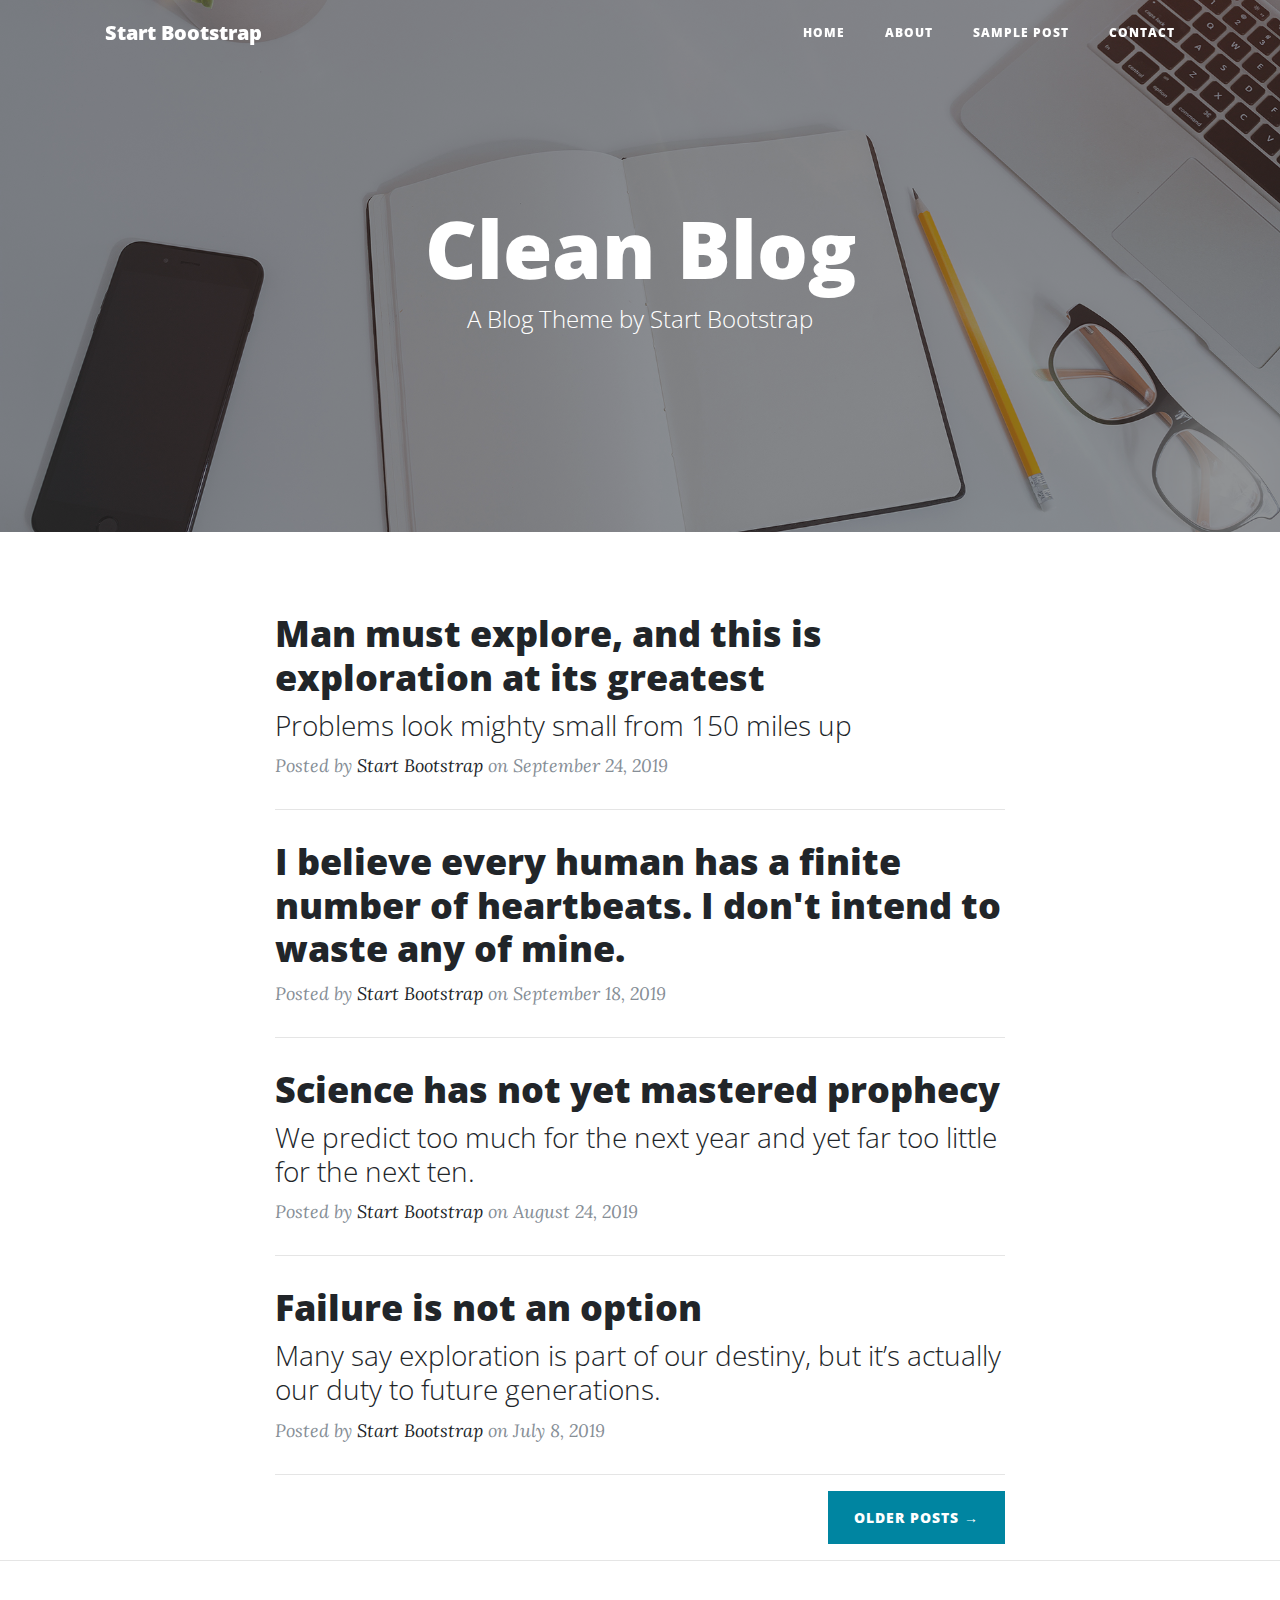
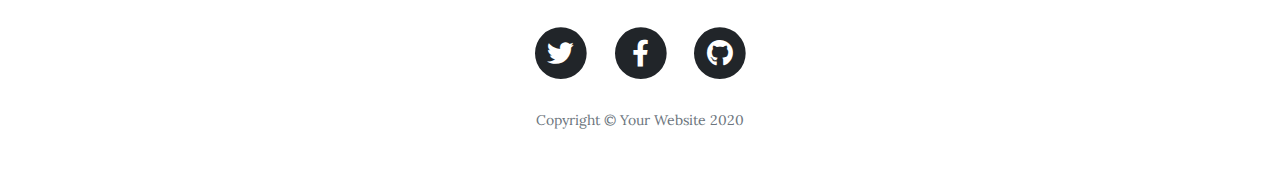
==== index.html @ 5bae2bae "init commit" ====
<!DOCTYPE html>
<html lang="en">

<head>

  <meta charset="utf-8">
  <meta name="viewport" content="width=device-width, initial-scale=1, shrink-to-fit=no">
  <meta name="description" content="">
  <meta name="author" content="">

  <title>Clean Blog - Start Bootstrap Theme</title>

  <!-- Bootstrap core CSS -->
  <link href="vendor/bootstrap/css/bootstrap.min.css" rel="stylesheet">

  <!-- Custom fonts for this template -->
  <link href="vendor/fontawesome-free/css/all.min.css" rel="stylesheet" type="text/css">
  <link href='https://fonts.googleapis.com/css?family=Lora:400,700,400italic,700italic' rel='stylesheet' type='text/css'>
  <link href='https://fonts.googleapis.com/css?family=Open+Sans:300italic,400italic,600italic,700italic,800italic,400,300,600,700,800' rel='stylesheet' type='text/css'>

  <!-- Custom styles for this template -->
  <link href="css/clean-blog.min.css" rel="stylesheet">

</head>

<body>

  <!-- Navigation -->
  <nav class="navbar navbar-expand-lg navbar-light fixed-top" id="mainNav">
    <div class="container">
      <a class="navbar-brand" href="index.html">Start Bootstrap</a>
      <button class="navbar-toggler navbar-toggler-right" type="button" data-toggle="collapse" data-target="#navbarResponsive" aria-controls="navbarResponsive" aria-expanded="false" aria-label="Toggle navigation">
        Menu
        <i class="fas fa-bars"></i>
      </button>
      <div class="collapse navbar-collapse" id="navbarResponsive">
        <ul class="navbar-nav ml-auto">
          <li class="nav-item">
            <a class="nav-link" href="index.html">Home</a>
          </li>
          <li class="nav-item">
            <a class="nav-link" href="about.html">About</a>
          </li>
          <li class="nav-item">
            <a class="nav-link" href="post.html">Sample Post</a>
          </li>
          <li class="nav-item">
            <a class="nav-link" href="contact.html">Contact</a>
          </li>
        </ul>
      </div>
    </div>
  </nav>

  <!-- Page Header -->
  <header class="masthead" style="background-image: url('img/home-bg.jpg')">
    <div class="overlay"></div>
    <div class="container">
      <div class="row">
        <div class="col-lg-8 col-md-10 mx-auto">
          <div class="site-heading">
            <h1>Clean Blog</h1>
            <span class="subheading">A Blog Theme by Start Bootstrap</span>
          </div>
        </div>
      </div>
    </div>
  </header>

  <!-- Main Content -->
  <div class="container">
    <div class="row">
      <div class="col-lg-8 col-md-10 mx-auto">
        <div class="post-preview">
          <a href="post.html">
            <h2 class="post-title">
              Man must explore, and this is exploration at its greatest
            </h2>
            <h3 class="post-subtitle">
              Problems look mighty small from 150 miles up
            </h3>
          </a>
          <p class="post-meta">Posted by
            <a href="#">Start Bootstrap</a>
            on September 24, 2019</p>
        </div>
        <hr>
        <div class="post-preview">
          <a href="post.html">
            <h2 class="post-title">
              I believe every human has a finite number of heartbeats. I don't intend to waste any of mine.
            </h2>
          </a>
          <p class="post-meta">Posted by
            <a href="#">Start Bootstrap</a>
            on September 18, 2019</p>
        </div>
        <hr>
        <div class="post-preview">
          <a href="post.html">
            <h2 class="post-title">
              Science has not yet mastered prophecy
            </h2>
            <h3 class="post-subtitle">
              We predict too much for the next year and yet far too little for the next ten.
            </h3>
          </a>
          <p class="post-meta">Posted by
            <a href="#">Start Bootstrap</a>
            on August 24, 2019</p>
        </div>
        <hr>
        <div class="post-preview">
          <a href="post.html">
            <h2 class="post-title">
              Failure is not an option
            </h2>
            <h3 class="post-subtitle">
              Many say exploration is part of our destiny, but it’s actually our duty to future generations.
            </h3>
          </a>
          <p class="post-meta">Posted by
            <a href="#">Start Bootstrap</a>
            on July 8, 2019</p>
        </div>
        <hr>
        <!-- Pager -->
        <div class="clearfix">
          <a class="btn btn-primary float-right" href="#">Older Posts &rarr;</a>
        </div>
      </div>
    </div>
  </div>

  <hr>

  <!-- Footer -->
  <footer>
    <div class="container">
      <div class="row">
        <div class="col-lg-8 col-md-10 mx-auto">
          <ul class="list-inline text-center">
            <li class="list-inline-item">
              <a href="#">
                <span class="fa-stack fa-lg">
                  <i class="fas fa-circle fa-stack-2x"></i>
                  <i class="fab fa-twitter fa-stack-1x fa-inverse"></i>
                </span>
              </a>
            </li>
            <li class="list-inline-item">
              <a href="#">
                <span class="fa-stack fa-lg">
                  <i class="fas fa-circle fa-stack-2x"></i>
                  <i class="fab fa-facebook-f fa-stack-1x fa-inverse"></i>
                </span>
              </a>
            </li>
            <li class="list-inline-item">
              <a href="#">
                <span class="fa-stack fa-lg">
                  <i class="fas fa-circle fa-stack-2x"></i>
                  <i class="fab fa-github fa-stack-1x fa-inverse"></i>
                </span>
              </a>
            </li>
          </ul>
          <p class="copyright text-muted">Copyright &copy; Your Website 2020</p>
        </div>
      </div>
    </div>
  </footer>

  <!-- Bootstrap core JavaScript -->
  <script src="vendor/jquery/jquery.min.js"></script>
  <script src="vendor/bootstrap/js/bootstrap.bundle.min.js"></script>

  <!-- Custom scripts for this template -->
  <script src="js/clean-blog.min.js"></script>

</body>

</html>
---- css/clean-blog.min.css ----
/*!
 * Start Bootstrap - Clean Blog v5.0.10 (https://startbootstrap.com/theme/clean-blog)
 * Copyright 2013-2020 Start Bootstrap
 * Licensed under MIT (https://github.com/StartBootstrap/startbootstrap-clean-blog/blob/master/LICENSE)
 */body{font-size:20px;color:#212529;font-family:Lora,'Times New Roman',serif}p{line-height:1.5;margin:30px 0}p a{text-decoration:underline}h1,h2,h3,h4,h5,h6{font-weight:800;font-family:'Open Sans','Helvetica Neue',Helvetica,Arial,sans-serif}a{color:#212529;transition:all .2s}a:focus,a:hover{color:#0085a1}blockquote{font-style:italic;color:#868e96}.section-heading{font-size:36px;font-weight:700;margin-top:60px}.caption{font-size:14px;font-style:italic;display:block;margin:0;padding:10px;text-align:center;border-bottom-right-radius:5px;border-bottom-left-radius:5px}::-moz-selection{color:#fff;background:#0085a1;text-shadow:none}::selection{color:#fff;background:#0085a1;text-shadow:none}img::-moz-selection{color:#fff;background:0 0}img::selection{color:#fff;background:0 0}img::-moz-selection{color:#fff;background:0 0}#mainNav{position:absolute;border-bottom:1px solid #e9ecef;background-color:#fff;font-family:'Open Sans','Helvetica Neue',Helvetica,Arial,sans-serif}#mainNav .navbar-brand{font-weight:800;color:#343a40}#mainNav .navbar-toggler{font-size:12px;font-weight:800;padding:13px;text-transform:uppercase;color:#343a40}#mainNav .navbar-nav>li.nav-item>a{font-size:12px;font-weight:800;letter-spacing:1px;text-transform:uppercase}@media only screen and (min-width:992px){#mainNav{border-bottom:1px solid transparent;background:0 0}#mainNav .navbar-brand{padding:10px 20px;color:#fff}#mainNav .navbar-brand:focus,#mainNav .navbar-brand:hover{color:rgba(255,255,255,.8)}#mainNav .navbar-nav>li.nav-item>a{padding:10px 20px;color:#fff}#mainNav .navbar-nav>li.nav-item>a:focus,#mainNav .navbar-nav>li.nav-item>a:hover{color:rgba(255,255,255,.8)}}@media only screen and (min-width:992px){#mainNav{transition:background-color .2s;transform:translate3d(0,0,0);-webkit-backface-visibility:hidden;backface-visibility:hidden}#mainNav.is-fixed{position:fixed;top:-67px;transition:transform .2s;border-bottom:1px solid #fff;background-color:rgba(255,255,255,.9)}#mainNav.is-fixed .navbar-brand{color:#212529}#mainNav.is-fixed .navbar-brand:focus,#mainNav.is-fixed .navbar-brand:hover{color:#0085a1}#mainNav.is-fixed .navbar-nav>li.nav-item>a{color:#212529}#mainNav.is-fixed .navbar-nav>li.nav-item>a:focus,#mainNav.is-fixed .navbar-nav>li.nav-item>a:hover{color:#0085a1}#mainNav.is-visible{transform:translate3d(0,100%,0)}}header.masthead{margin-bottom:50px;background:no-repeat center center;background-color:#868e96;background-attachment:scroll;position:relative;background-size:cover}header.masthead .overlay{position:absolute;top:0;left:0;height:100%;width:100%;background-color:#212529;opacity:.5}header.masthead .page-heading,header.masthead .post-heading,header.masthead .site-heading{padding:200px 0 150px;color:#fff}@media only screen and (min-width:768px){header.masthead .page-heading,header.masthead .post-heading,header.masthead .site-heading{padding:200px 0}}header.masthead .page-heading,header.masthead .site-heading{text-align:center}header.masthead .page-heading h1,header.masthead .site-heading h1{font-size:50px;margin-top:0}header.masthead .page-heading .subheading,header.masthead .site-heading .subheading{font-size:24px;font-weight:300;line-height:1.1;display:block;margin:10px 0 0;font-family:'Open Sans','Helvetica Neue',Helvetica,Arial,sans-serif}@media only screen and (min-width:768px){header.masthead .page-heading h1,header.masthead .site-heading h1{font-size:80px}}header.masthead .post-heading h1{font-size:35px}header.masthead .post-heading .meta,header.masthead .post-heading .subheading{line-height:1.1;display:block}header.masthead .post-heading .subheading{font-size:24px;font-weight:600;margin:10px 0 30px;font-family:'Open Sans','Helvetica Neue',Helvetica,Arial,sans-serif}header.masthead .post-heading .meta{font-size:20px;font-weight:300;font-style:italic;font-family:Lora,'Times New Roman',serif}header.masthead .post-heading .meta a{color:#fff}@media only screen and (min-width:768px){header.masthead .post-heading h1{font-size:55px}header.masthead .post-heading .subheading{font-size:30px}}.post-preview>a{color:#212529}.post-preview>a:focus,.post-preview>a:hover{text-decoration:none;color:#0085a1}.post-preview>a>.post-title{font-size:30px;margin-top:30px;margin-bottom:10px}.post-preview>a>.post-subtitle{font-weight:300;margin:0 0 10px}.post-preview>.post-meta{font-size:18px;font-style:italic;margin-top:0;color:#868e96}.post-preview>.post-meta>a{text-decoration:none;color:#212529}.post-preview>.post-meta>a:focus,.post-preview>.post-meta>a:hover{text-decoration:underline;color:#0085a1}@media only screen and (min-width:768px){.post-preview>a>.post-title{font-size:36px}}.floating-label-form-group{font-size:14px;position:relative;margin-bottom:0;padding-bottom:.5em;border-bottom:1px solid #dee2e6}.floating-label-form-group input,.floating-label-form-group textarea{font-size:1.5em;position:relative;z-index:1;padding:0;resize:none;border:none;border-radius:0;background:0 0;box-shadow:none!important;font-family:Lora,'Times New Roman',serif}.floating-label-form-group input::-webkit-input-placeholder,.floating-label-form-group textarea::-webkit-input-placeholder{color:#868e96;font-family:Lora,'Times New Roman',serif}.floating-label-form-group label{font-size:.85em;line-height:1.764705882em;position:relative;z-index:0;top:2em;display:block;margin:0;transition:top .3s ease,opacity .3s ease;opacity:0}.floating-label-form-group .help-block{margin:15px 0}.floating-label-form-group-with-value label{top:0;opacity:1}.floating-label-form-group-with-focus label{color:#0085a1}form .form-group:first-child .floating-label-form-group{border-top:1px solid #dee2e6}footer{padding:50px 0 65px}footer .list-inline{margin:0;padding:0}footer .copyright{font-size:14px;margin-bottom:0;text-align:center}.btn{font-size:14px;font-weight:800;padding:15px 25px;letter-spacing:1px;text-transform:uppercase;border-radius:0;font-family:'Open Sans','Helvetica Neue',Helvetica,Arial,sans-serif}.btn-primary{background-color:#0085a1;border-color:#0085a1}.btn-primary:active,.btn-primary:focus,.btn-primary:hover{color:#fff;background-color:#00657b!important;border-color:#00657b!important}.btn-lg{font-size:16px;padding:25px 35px}
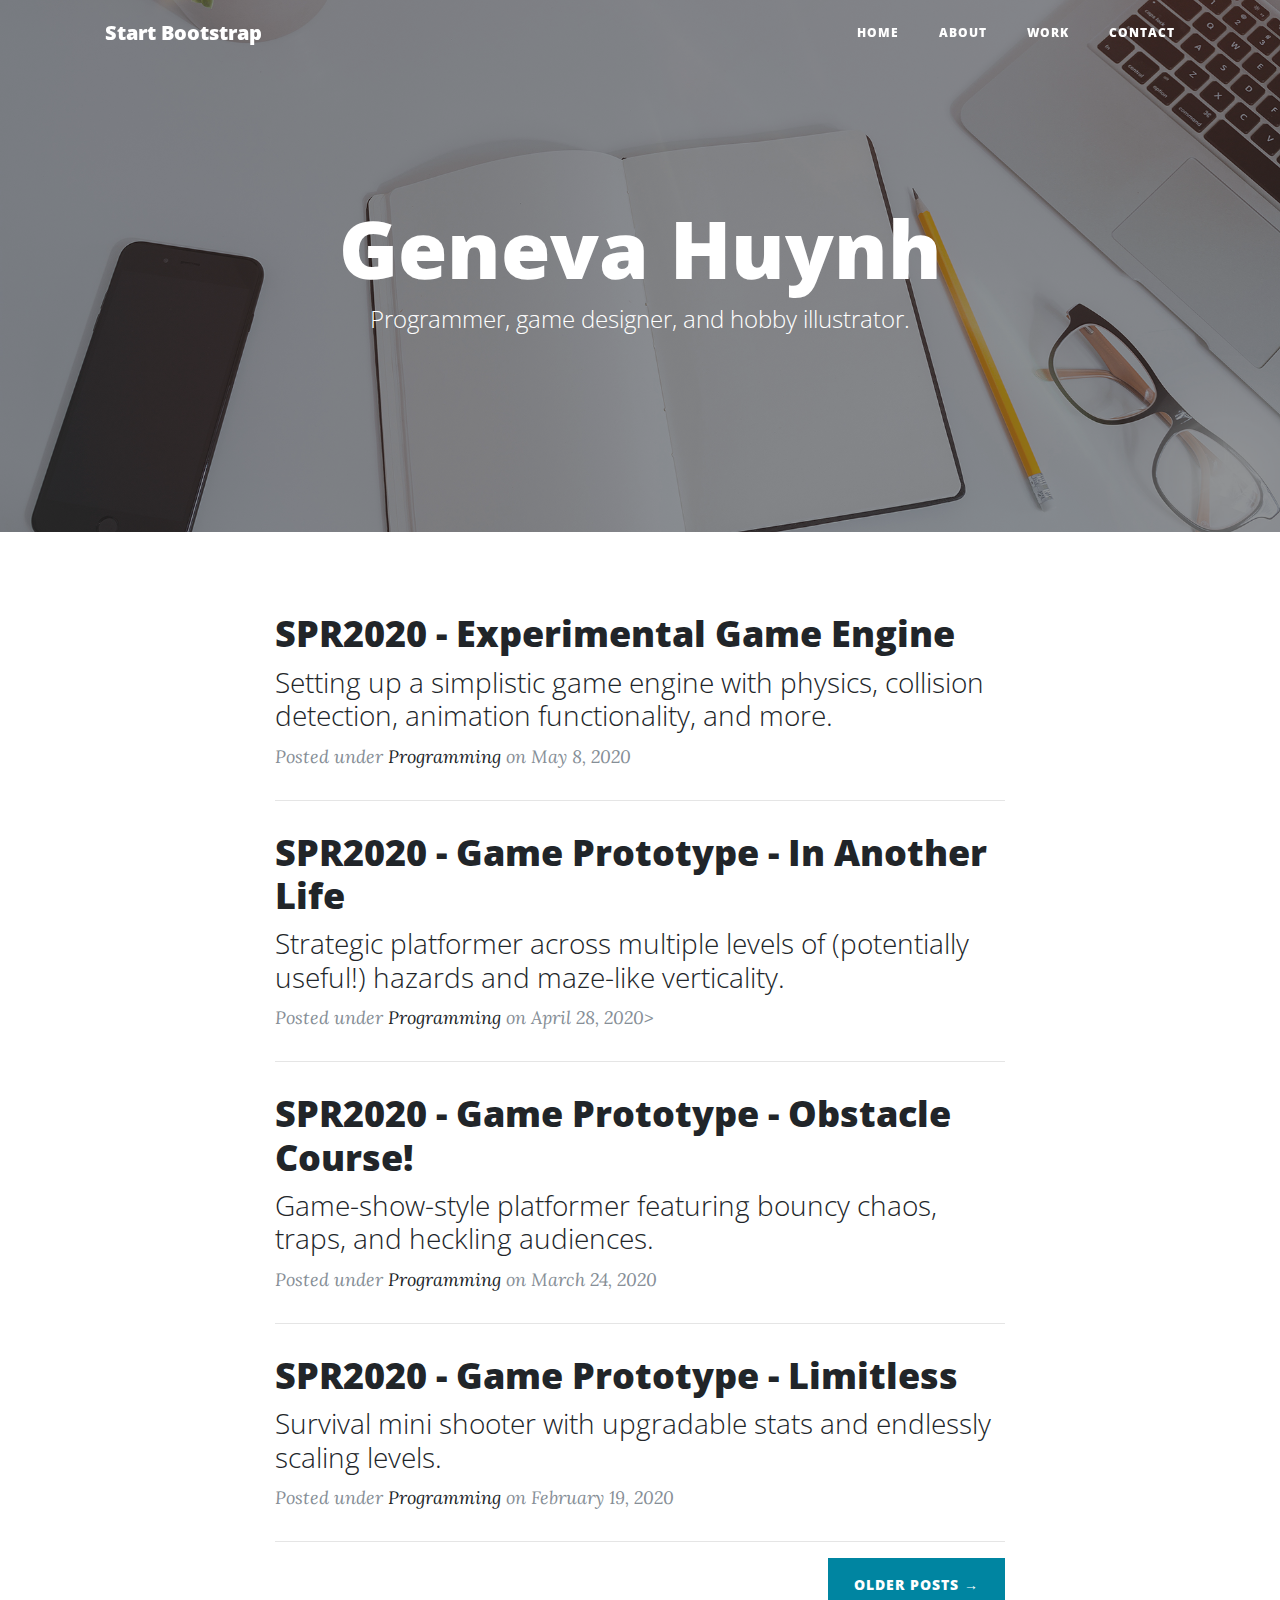
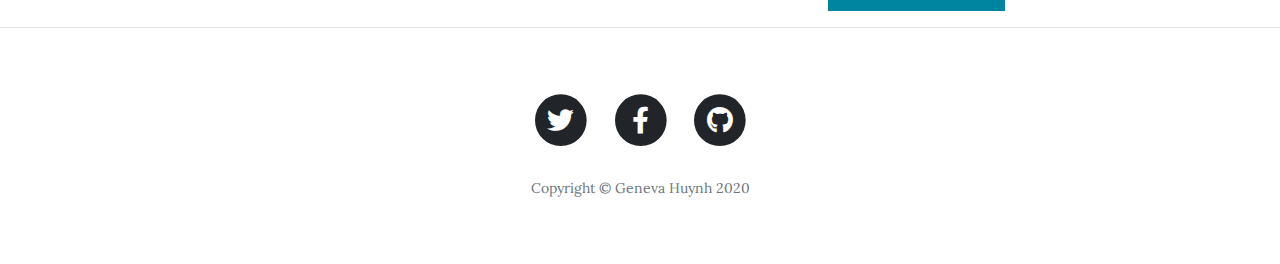
==== commit dc11a51f: "update" ====
--- a/index.html
+++ b/index.html
@@ -8,7 +8,7 @@
   <meta name="description" content="">
   <meta name="author" content="">
 
-  <title>Clean Blog - Start Bootstrap Theme</title>
+  <title>Geneva Huynh PF - Home</title>
 
   <!-- Bootstrap core CSS -->
   <link href="vendor/bootstrap/css/bootstrap.min.css" rel="stylesheet">
@@ -42,7 +42,7 @@
             <a class="nav-link" href="about.html">About</a>
           </li>
           <li class="nav-item">
-            <a class="nav-link" href="post.html">Sample Post</a>
+            <a class="nav-link" href="post.html">Work</a>
           </li>
           <li class="nav-item">
             <a class="nav-link" href="contact.html">Contact</a>
@@ -59,8 +59,8 @@
       <div class="row">
         <div class="col-lg-8 col-md-10 mx-auto">
           <div class="site-heading">
-            <h1>Clean Blog</h1>
-            <span class="subheading">A Blog Theme by Start Bootstrap</span>
+            <h1>Geneva Huynh</h1>
+            <span class="subheading">Programmer, game designer, and hobby illustrator.</span>
           </div>
         </div>
       </div>
@@ -71,62 +71,68 @@
   <div class="container">
     <div class="row">
       <div class="col-lg-8 col-md-10 mx-auto">
+        <div>
+        <!-- Temporary holder for a title section: 'Recent Projects'-->
+        </div>
         <div class="post-preview">
           <a href="post.html">
             <h2 class="post-title">
-              Man must explore, and this is exploration at its greatest
+              SPR2020 - Experimental Game Engine
             </h2>
             <h3 class="post-subtitle">
-              Problems look mighty small from 150 miles up
+              Setting up a simplistic game engine with physics, collision detection, animation functionality, and more.
             </h3>
           </a>
-          <p class="post-meta">Posted by
-            <a href="#">Start Bootstrap</a>
-            on September 24, 2019</p>
+          <p class="post-meta">Posted under
+            <a href="#">Programming</a>
+            on May 8, 2020</p>
         </div>
         <hr>
         <div class="post-preview">
           <a href="post.html">
             <h2 class="post-title">
-              I believe every human has a finite number of heartbeats. I don't intend to waste any of mine.
+              SPR2020 - Game Prototype - In Another Life
             </h2>
+            <h3 class="post-subtitle">
+              Strategic platformer across multiple levels of (potentially useful!) hazards and maze-like verticality.
+            </h3>
           </a>
-          <p class="post-meta">Posted by
-            <a href="#">Start Bootstrap</a>
-            on September 18, 2019</p>
+          <p class="post-meta">Posted under
+            <a href="#">Programming</a>
+            on April 28, 2020></p>
         </div>
         <hr>
         <div class="post-preview">
           <a href="post.html">
             <h2 class="post-title">
-              Science has not yet mastered prophecy
+              SPR2020 - Game Prototype - Obstacle Course!
             </h2>
             <h3 class="post-subtitle">
-              We predict too much for the next year and yet far too little for the next ten.
+              Game-show-style platformer featuring bouncy chaos, traps, and heckling audiences.
             </h3>
           </a>
-          <p class="post-meta">Posted by
-            <a href="#">Start Bootstrap</a>
-            on August 24, 2019</p>
+          <p class="post-meta">Posted under
+            <a href="#">Programming</a>
+            on March 24, 2020</p>
         </div>
         <hr>
         <div class="post-preview">
           <a href="post.html">
             <h2 class="post-title">
-              Failure is not an option
+              SPR2020 - Game Prototype - Limitless
             </h2>
             <h3 class="post-subtitle">
-              Many say exploration is part of our destiny, but it’s actually our duty to future generations.
+              Survival mini shooter with upgradable stats and endlessly scaling levels.
             </h3>
           </a>
-          <p class="post-meta">Posted by
-            <a href="#">Start Bootstrap</a>
-            on July 8, 2019</p>
+          <p class="post-meta">Posted under
+            <a href="#">Programming</a>
+            on February 19, 2020</p>
         </div>
         <hr>
         <!-- Pager -->
         <div class="clearfix">
-          <a class="btn btn-primary float-right" href="#">Older Posts &rarr;</a>
+          <a class="btn btn-primary float-right" href="post.html">Older Posts &rarr;</a>
         </div>
       </div>
     </div>
@@ -165,7 +171,7 @@
               </a>
             </li>
           </ul>
-          <p class="copyright text-muted">Copyright &copy; Your Website 2020</p>
+          <p class="copyright text-muted">Copyright &copy; Geneva Huynh 2020</p>
         </div>
       </div>
     </div>
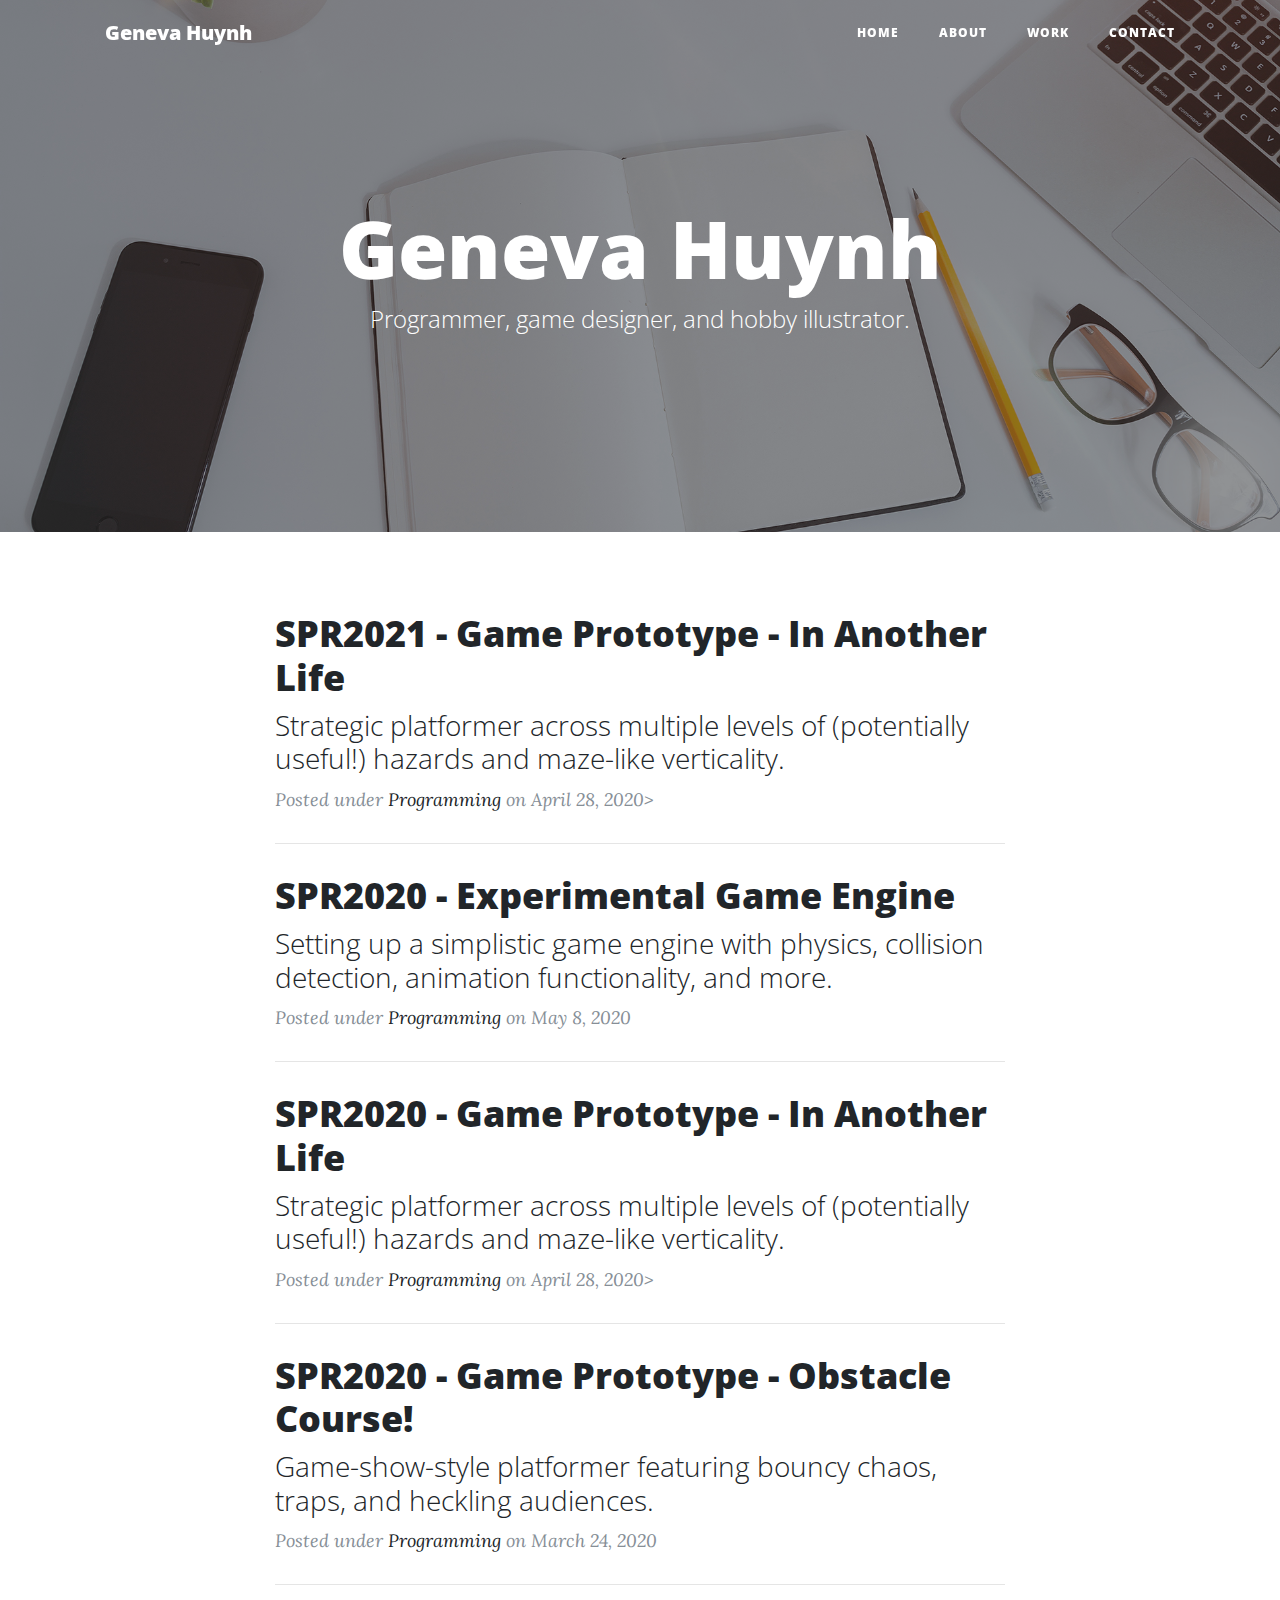
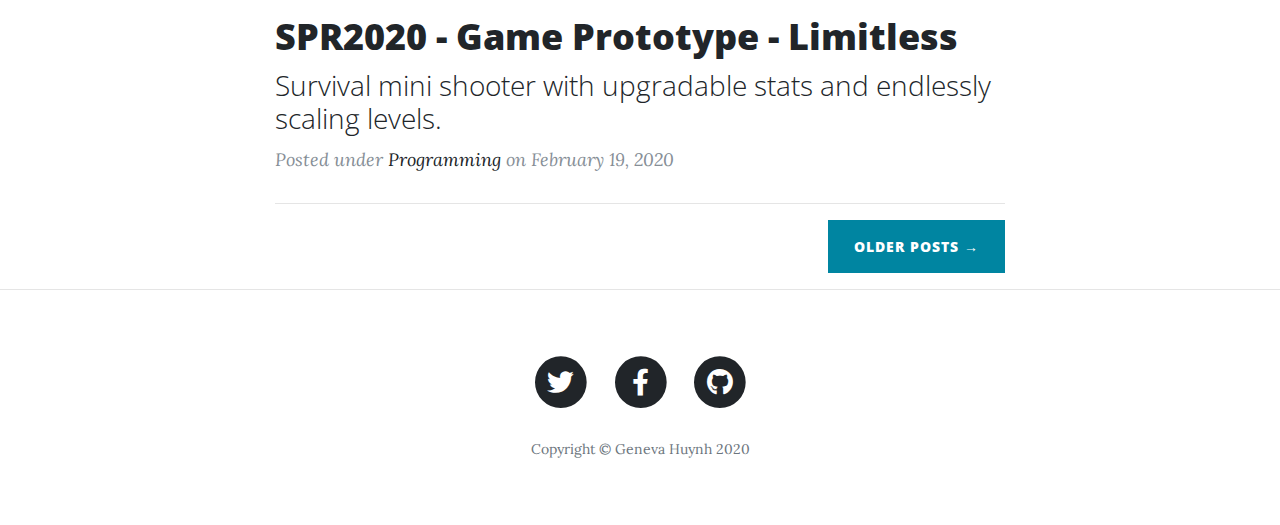
==== commit bd8847e2: "update posts" ====
--- a/index.html
+++ b/index.html
@@ -28,7 +28,7 @@
   <!-- Navigation -->
   <nav class="navbar navbar-expand-lg navbar-light fixed-top" id="mainNav">
     <div class="container">
-      <a class="navbar-brand" href="index.html">Start Bootstrap</a>
+      <a class="navbar-brand" href="index.html">Geneva Huynh</a>
       <button class="navbar-toggler navbar-toggler-right" type="button" data-toggle="collapse" data-target="#navbarResponsive" aria-controls="navbarResponsive" aria-expanded="false" aria-label="Toggle navigation">
         Menu
         <i class="fas fa-bars"></i>
@@ -77,6 +77,20 @@
         <div class="post-preview">
           <a href="post.html">
             <h2 class="post-title">
+              SPR2021 - Game Prototype - In Another Life
+            </h2>
+            <h3 class="post-subtitle">
+              Strategic platformer across multiple levels of (potentially useful!) hazards and maze-like verticality.
+            </h3>
+          </a>
+          <p class="post-meta">Posted under
+            <a href="#">Programming</a>
+            on April 28, 2020></p>
+        </div>
+        <hr>
+        <div class="post-preview">
+          <a href="SPR2020_Game_Engine.html">
+            <h2 class="post-title">
               SPR2020 - Experimental Game Engine
             </h2>
             <h3 class="post-subtitle">
@@ -89,7 +103,7 @@
         </div>
         <hr>
         <div class="post-preview">
-          <a href="post.html">
+          <a href="SPR2020_In_Another_Life.html">
             <h2 class="post-title">
               SPR2020 - Game Prototype - In Another Life
             </h2>
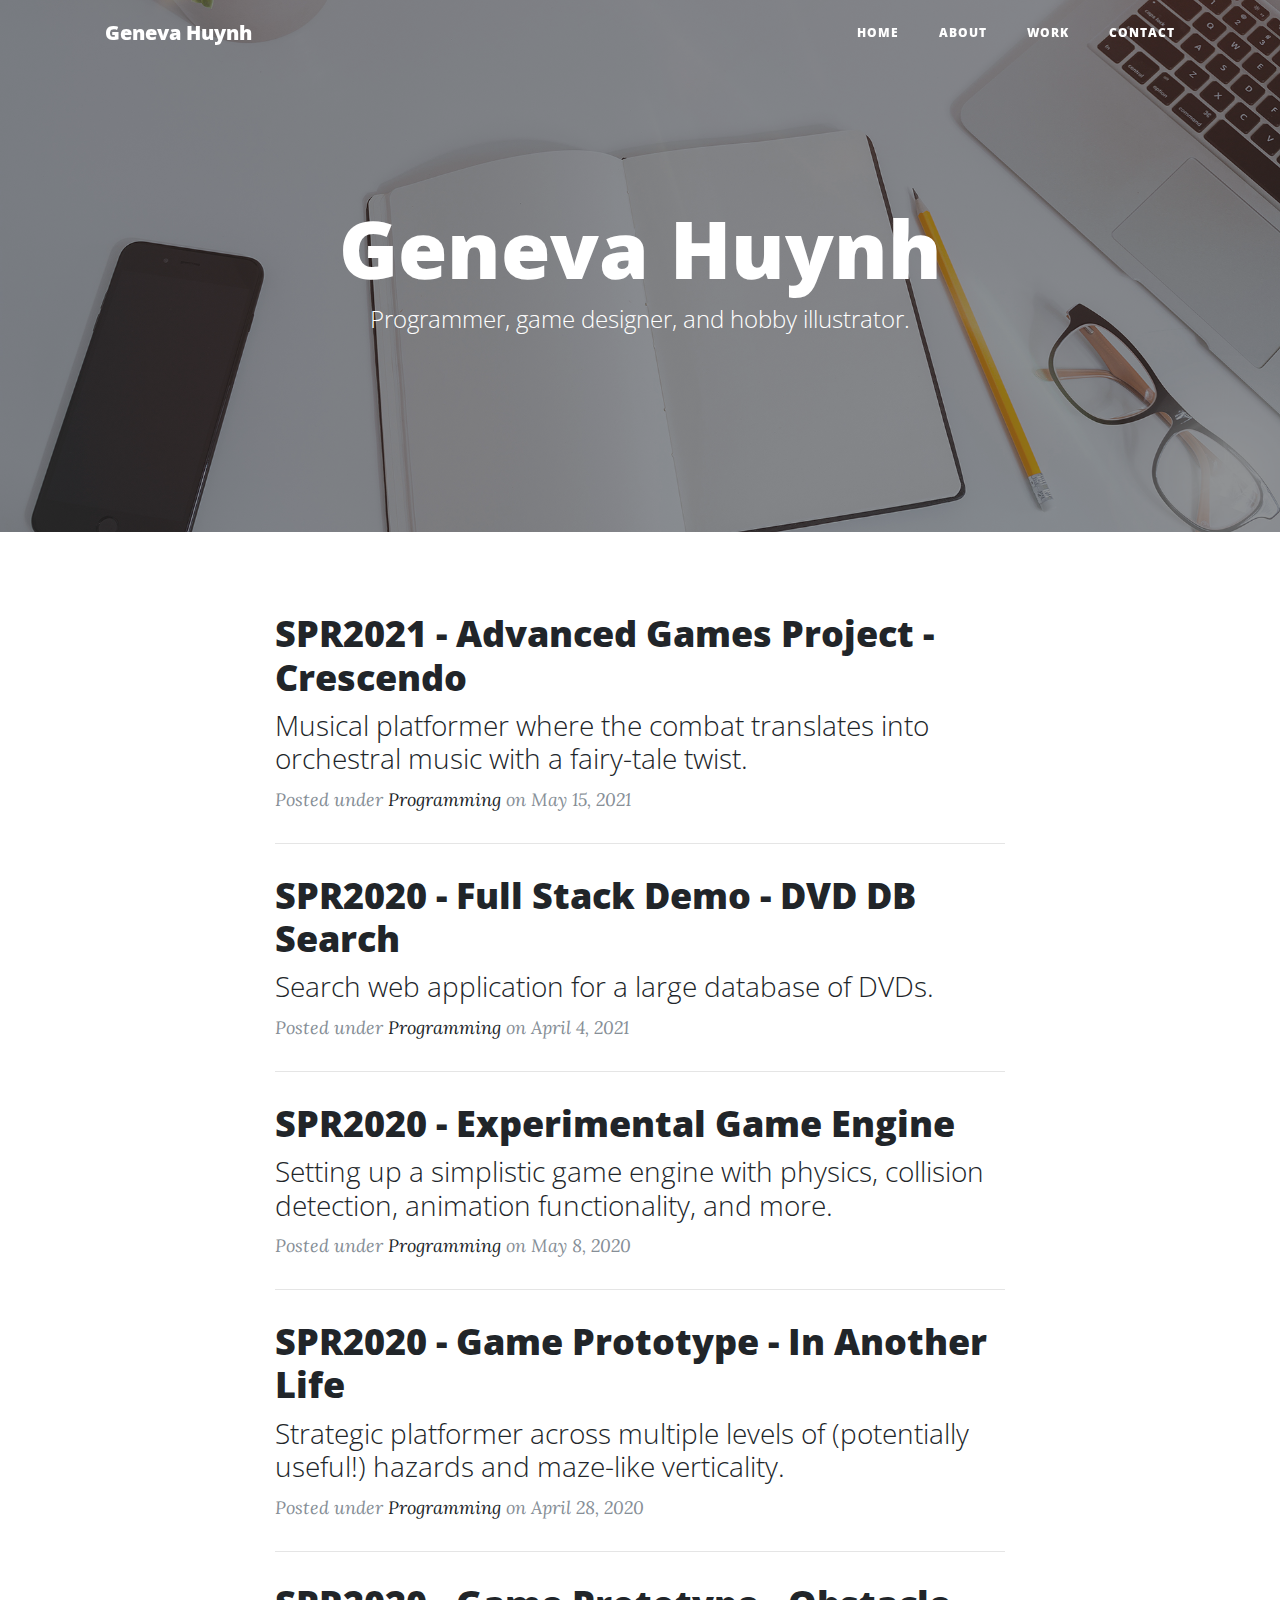
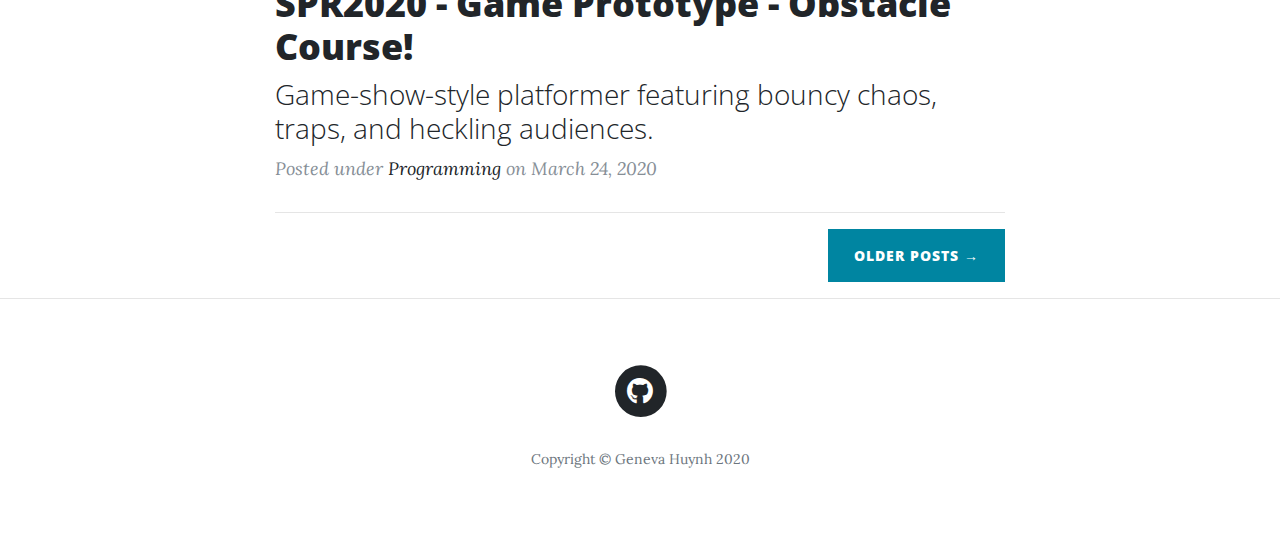
==== commit 419dca32: "update" ====
--- a/index.html
+++ b/index.html
@@ -75,64 +75,79 @@
         <!-- Temporary holder for a title section: 'Recent Projects'-->
         </div>
         <div class="post-preview">
+          <a href="SPR2021_Crescendo.html">
+            <h2 class="post-title">
+              SPR2021 - Advanced Games Project - Crescendo
+            </h2>
+            <h3 class="post-subtitle">
+              Musical platformer where the combat translates into orchestral music with a fairy-tale twist.
+            </h3>
+          </a>
+          <p class="post-meta">Posted under
+            <a href="#">Programming</a>
+            on May 15, 2021</p>
+        </div>
+        <hr>
+        <div class="post-preview">
+          <a href="SPR2021_Full_Stack_Demo.html">
+            <h2 class="post-title">
+              SPR2020 - Full Stack Demo - DVD DB Search
+            </h2>
+            <h3 class="post-subtitle">
+              Search web application for a large database of DVDs.
+            </h3>
+          </a>
+          <p class="post-meta">Posted under
+            <a href="#">Programming</a>
+            on April 4, 2021</p>
+        </div>
+        <hr>
+        <div class="post-preview">
+          <a href="SPR2020_Game_Engine.html">
+            <h2 class="post-title">
+              SPR2020 - Experimental Game Engine
+            </h2>
+            <h3 class="post-subtitle">
+              Setting up a simplistic game engine with physics, collision detection, animation functionality, and more.
+            </h3>
+          </a>
+          <p class="post-meta">Posted under
+            <a href="#">Programming</a>
+            on May 8, 2020</p>
+        </div>
+        <hr>
+        <div class="post-preview">
+          <a href="SPR2020_In_Another_Life.html">
+            <h2 class="post-title">
+              SPR2020 - Game Prototype - In Another Life
+            </h2>
+            <h3 class="post-subtitle">
+              Strategic platformer across multiple levels of (potentially useful!) hazards and maze-like verticality.
+            </h3>
+          </a>
+          <p class="post-meta">Posted under
+            <a href="#">Programming</a>
+            on April 28, 2020</p>
+        </div>
+        <hr>
+        <div class="post-preview">
+          <a href="SPR2020_Obstacle_Course.html">
+            <h2 class="post-title">
+              SPR2020 - Game Prototype - Obstacle Course!
+            </h2>
+            <h3 class="post-subtitle">
+              Game-show-style platformer featuring bouncy chaos, traps, and heckling audiences.
+            </h3>
+          </a>
+          <p class="post-meta">Posted under
+            <a href="#">Programming</a>
+            on March 24, 2020</p>
+        </div>
+        <hr>
+        <!--
+        <div class="post-preview">
           <a href="post.html">
             <h2 class="post-title">
-              SPR2021 - Game Prototype - In Another Life
-            </h2>
-            <h3 class="post-subtitle">
-              Strategic platformer across multiple levels of (potentially useful!) hazards and maze-like verticality.
-            </h3>
-          </a>
-          <p class="post-meta">Posted under
-            <a href="#">Programming</a>
-            on April 28, 2020></p>
-        </div>
-        <hr>
-        <div class="post-preview">
-          <a href="SPR2020_Game_Engine.html">
-            <h2 class="post-title">
-              SPR2020 - Experimental Game Engine
-            </h2>
-            <h3 class="post-subtitle">
-              Setting up a simplistic game engine with physics, collision detection, animation functionality, and more.
-            </h3>
-          </a>
-          <p class="post-meta">Posted under
-            <a href="#">Programming</a>
-            on May 8, 2020</p>
-        </div>
-        <hr>
-        <div class="post-preview">
-          <a href="SPR2020_In_Another_Life.html">
-            <h2 class="post-title">
-              SPR2020 - Game Prototype - In Another Life
-            </h2>
-            <h3 class="post-subtitle">
-              Strategic platformer across multiple levels of (potentially useful!) hazards and maze-like verticality.
-            </h3>
-          </a>
-          <p class="post-meta">Posted under
-            <a href="#">Programming</a>
-            on April 28, 2020></p>
-        </div>
-        <hr>
-        <div class="post-preview">
-          <a href="post.html">
-            <h2 class="post-title">
-              SPR2020 - Game Prototype - Obstacle Course!
-            </h2>
-            <h3 class="post-subtitle">
-              Game-show-style platformer featuring bouncy chaos, traps, and heckling audiences.
-            </h3>
-          </a>
-          <p class="post-meta">Posted under
-            <a href="#">Programming</a>
-            on March 24, 2020</p>
-        </div>
-        <hr>
-        <div class="post-preview">
-          <a href="post.html">
-            <h2 class="post-title">
               SPR2020 - Game Prototype - Limitless
             </h2>
             <h3 class="post-subtitle">
@@ -144,6 +159,7 @@
             on February 19, 2020</p>
         </div>
         <hr>
+        -->
         <!-- Pager -->
         <div class="clearfix">
           <a class="btn btn-primary float-right" href="post.html">Older Posts &rarr;</a>
@@ -164,22 +180,6 @@
               <a href="#">
                 <span class="fa-stack fa-lg">
                   <i class="fas fa-circle fa-stack-2x"></i>
-                  <i class="fab fa-twitter fa-stack-1x fa-inverse"></i>
-                </span>
-              </a>
-            </li>
-            <li class="list-inline-item">
-              <a href="#">
-                <span class="fa-stack fa-lg">
-                  <i class="fas fa-circle fa-stack-2x"></i>
-                  <i class="fab fa-facebook-f fa-stack-1x fa-inverse"></i>
-                </span>
-              </a>
-            </li>
-            <li class="list-inline-item">
-              <a href="#">
-                <span class="fa-stack fa-lg">
-                  <i class="fas fa-circle fa-stack-2x"></i>
                   <i class="fab fa-github fa-stack-1x fa-inverse"></i>
                 </span>
               </a>
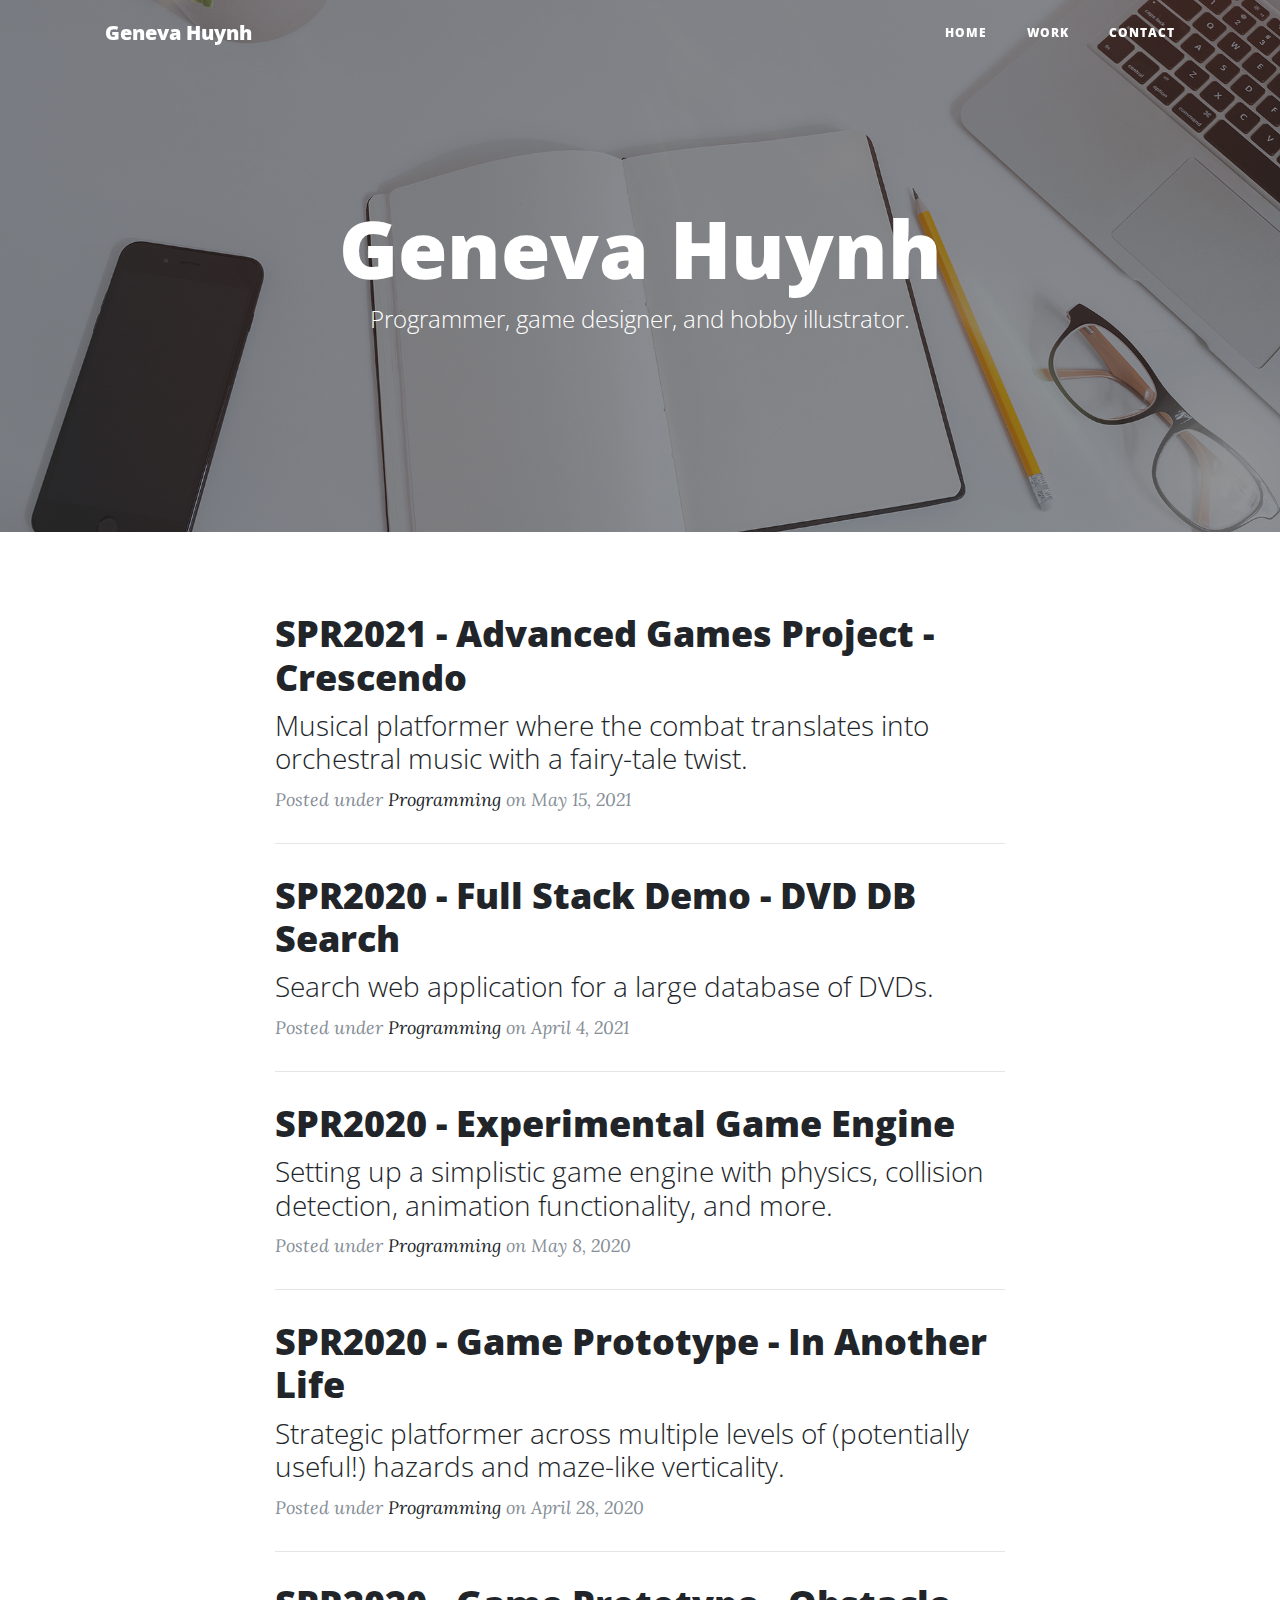
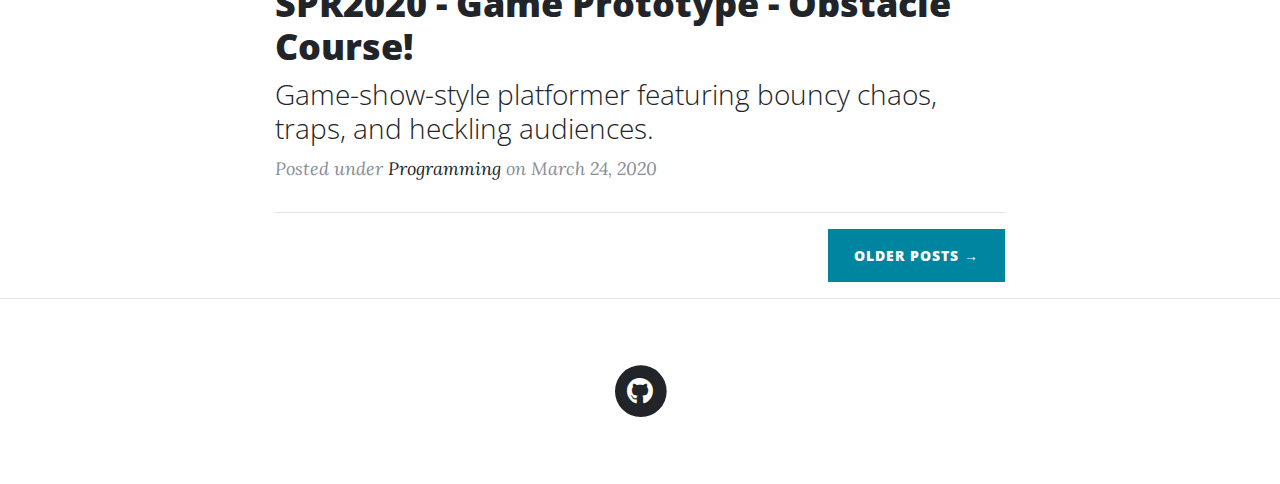
==== commit 194f0955: "added work" ====
--- a/index.html
+++ b/index.html
@@ -39,10 +39,7 @@
             <a class="nav-link" href="index.html">Home</a>
           </li>
           <li class="nav-item">
-            <a class="nav-link" href="about.html">About</a>
-          </li>
-          <li class="nav-item">
-            <a class="nav-link" href="post.html">Work</a>
+            <a class="nav-link" href="work.html">Work</a>
           </li>
           <li class="nav-item">
             <a class="nav-link" href="contact.html">Contact</a>
@@ -162,7 +159,7 @@
         -->
         <!-- Pager -->
         <div class="clearfix">
-          <a class="btn btn-primary float-right" href="post.html">Older Posts &rarr;</a>
+          <a class="btn btn-primary float-right" href="work.html">Older Posts &rarr;</a>
         </div>
       </div>
     </div>
@@ -177,7 +174,7 @@
         <div class="col-lg-8 col-md-10 mx-auto">
           <ul class="list-inline text-center">
             <li class="list-inline-item">
-              <a href="#">
+              <a href="https://github.com/ghuy5883/pf">
                 <span class="fa-stack fa-lg">
                   <i class="fas fa-circle fa-stack-2x"></i>
                   <i class="fab fa-github fa-stack-1x fa-inverse"></i>
@@ -185,7 +182,6 @@
               </a>
             </li>
           </ul>
-          <p class="copyright text-muted">Copyright &copy; Geneva Huynh 2020</p>
         </div>
       </div>
     </div>
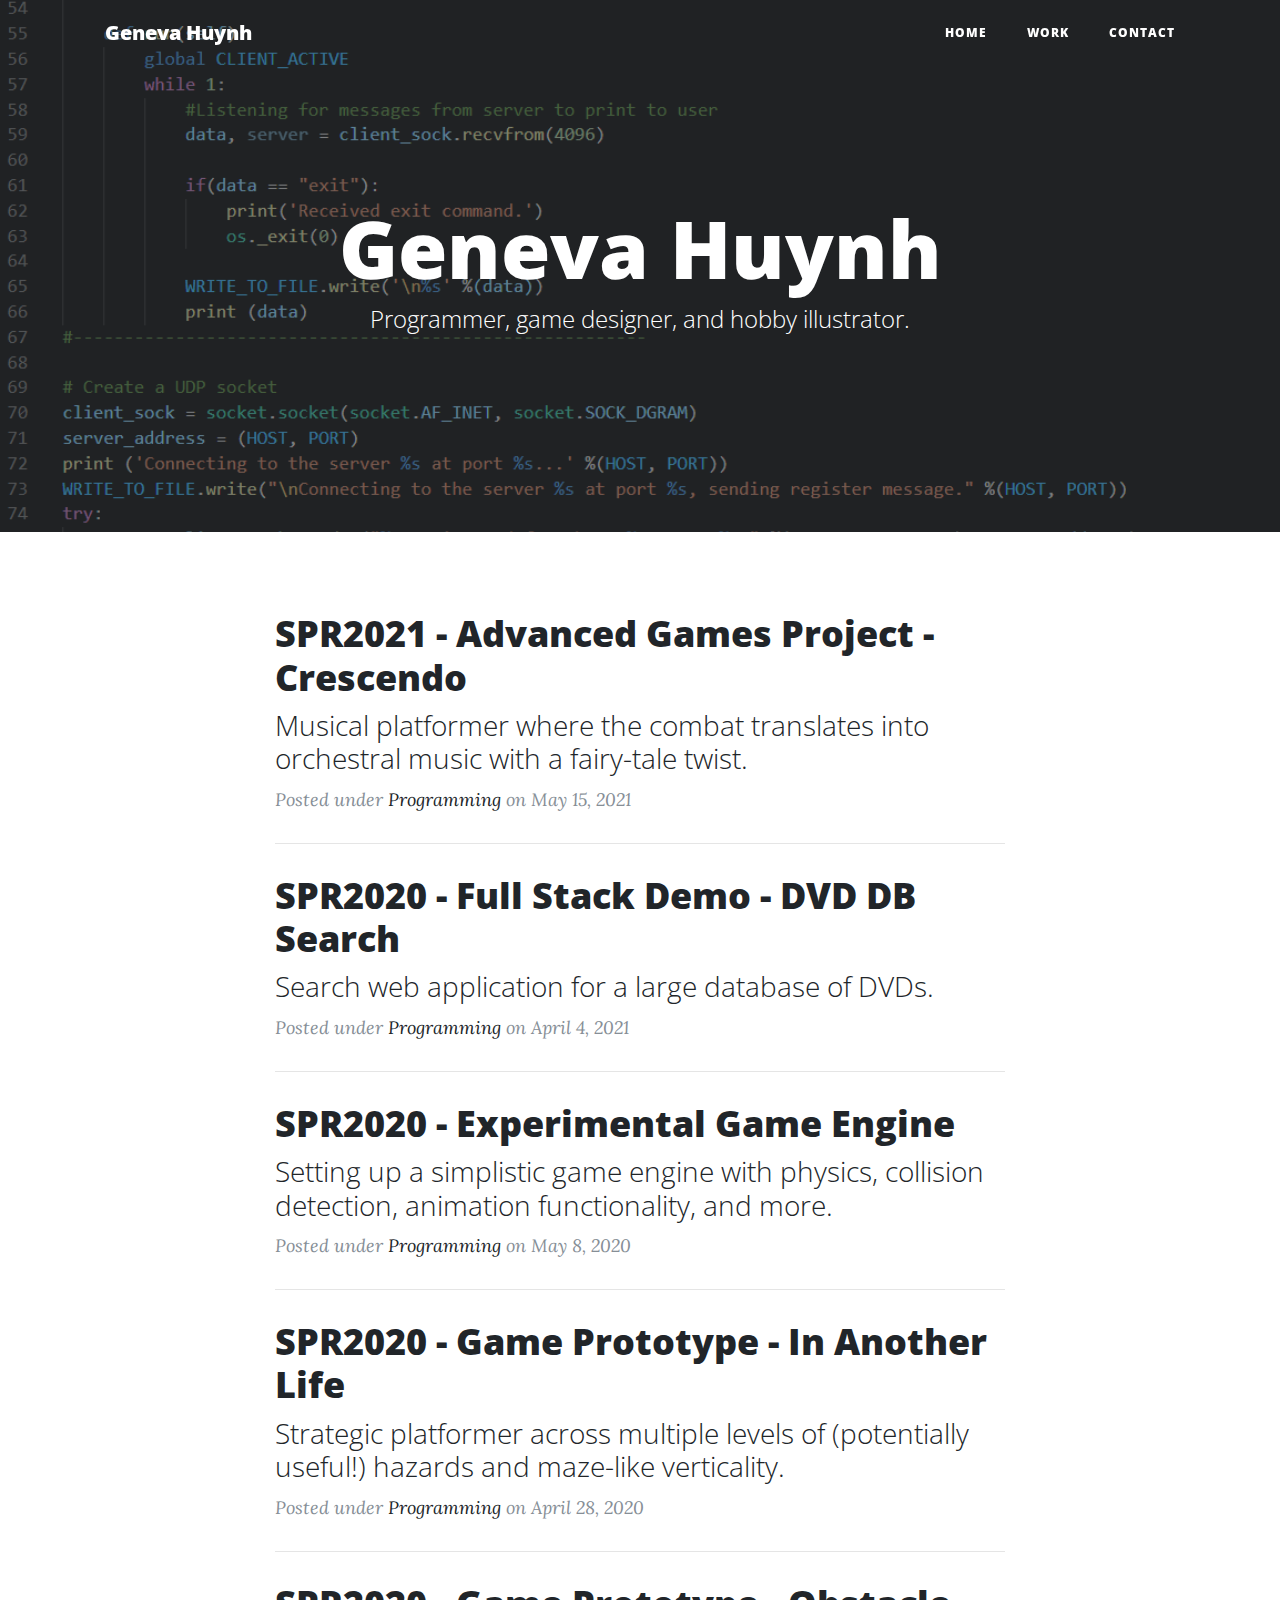
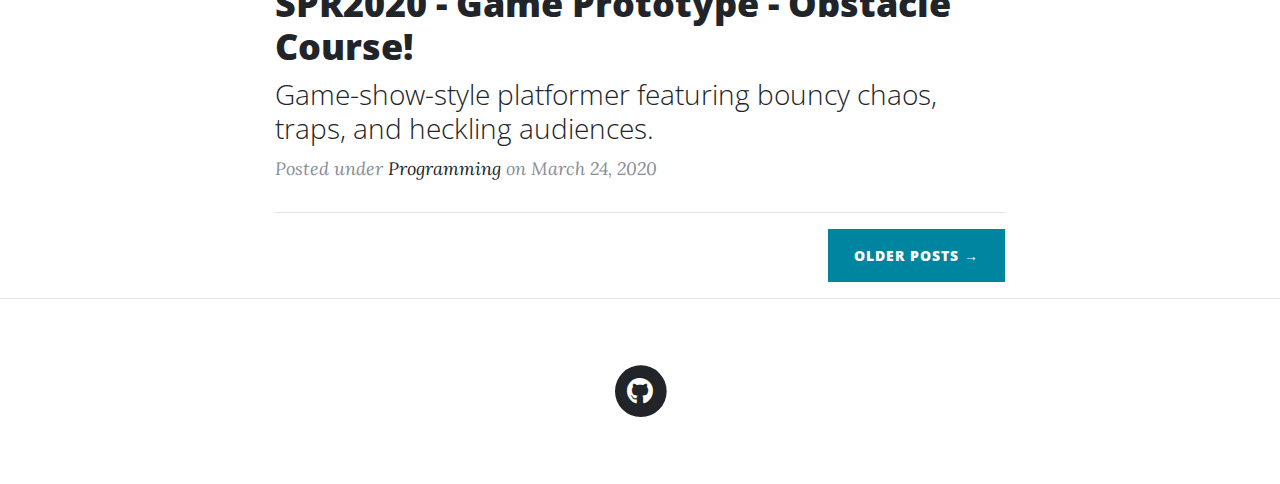
==== commit 462af374: "added work" ====
--- a/index.html
+++ b/index.html
@@ -50,7 +50,7 @@
   </nav>
 
   <!-- Page Header -->
-  <header class="masthead" style="background-image: url('img/home-bg.jpg')">
+  <header class="masthead" style="background-image: url('img/python_client.png')">
     <div class="overlay"></div>
     <div class="container">
       <div class="row">
@@ -81,7 +81,7 @@
             </h3>
           </a>
           <p class="post-meta">Posted under
-            <a href="#">Programming</a>
+            <a href="work.html">Programming</a>
             on May 15, 2021</p>
         </div>
         <hr>
@@ -95,7 +95,7 @@
             </h3>
           </a>
           <p class="post-meta">Posted under
-            <a href="#">Programming</a>
+            <a href="work.html">Programming</a>
             on April 4, 2021</p>
         </div>
         <hr>
@@ -109,7 +109,7 @@
             </h3>
           </a>
           <p class="post-meta">Posted under
-            <a href="#">Programming</a>
+            <a href="work.html">Programming</a>
             on May 8, 2020</p>
         </div>
         <hr>
@@ -123,7 +123,7 @@
             </h3>
           </a>
           <p class="post-meta">Posted under
-            <a href="#">Programming</a>
+            <a href="work.html">Programming</a>
             on April 28, 2020</p>
         </div>
         <hr>
@@ -137,7 +137,7 @@
             </h3>
           </a>
           <p class="post-meta">Posted under
-            <a href="#">Programming</a>
+            <a href="work.html">Programming</a>
             on March 24, 2020</p>
         </div>
         <hr>
